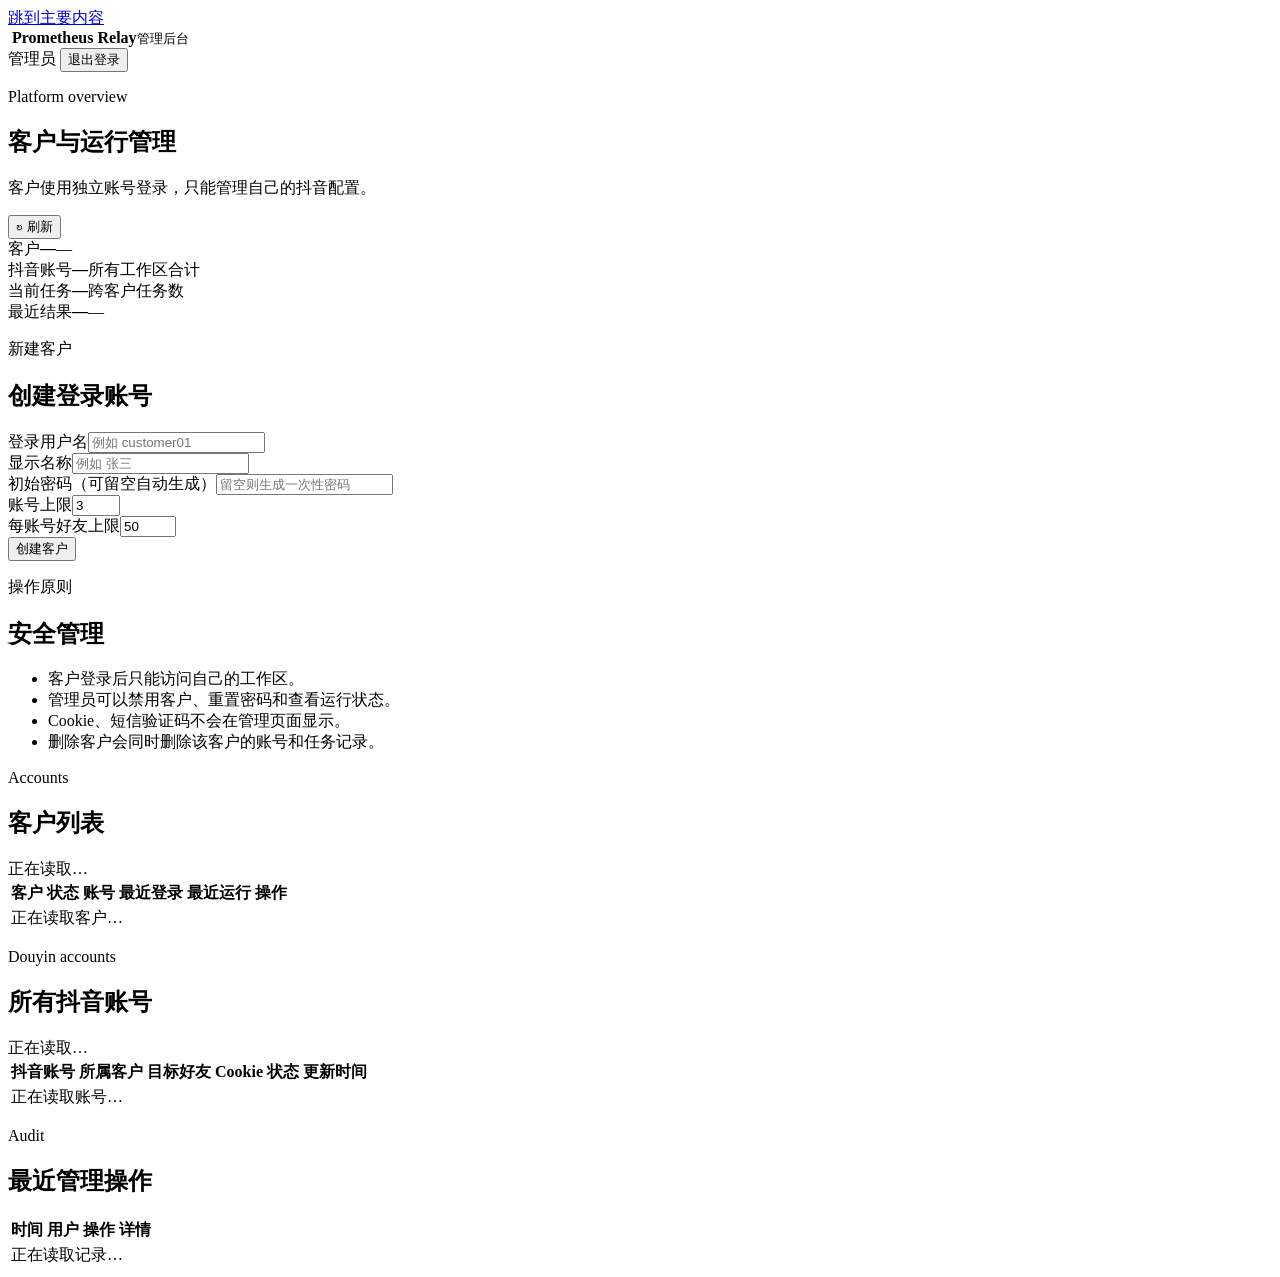
==== webapp/static/admin.html @ ec9e26dc "feat: add multi-tenant customer portal" ====
<!doctype html>
<html lang="zh-CN">
<head>
  <meta charset="utf-8">
  <meta name="viewport" content="width=device-width, initial-scale=1">
  <meta name="theme-color" content="#f6f7fb">
  <meta name="description" content="Prometheus Relay 管理后台">
  <title>管理后台 · Prometheus Relay</title>
  <link rel="icon" href="static/mark.svg?v=20260822-2" type="image/svg+xml">
  <link rel="stylesheet" href="static/app.css?v=20260822-2">
  <link rel="stylesheet" href="static/admin.css?v=20260826-1">
  <script src="static/admin.js?v=20260826-1" defer></script>
</head>
<body class="admin-page">
  <a class="skip-link" href="#adminMain">跳到主要内容</a>
  <header class="topbar">
    <div class="topbar-inner">
      <div class="brand" aria-label="Prometheus Relay">
        <img class="brand-mark" src="static/mark.svg?v=20260822-2" alt="">
        <span><strong>Prometheus Relay</strong><small>管理后台</small></span>
      </div>
      <div class="admin-header-actions">
        <span id="adminIdentity" class="user-label">管理员</span>
        <button id="adminLogout" class="button ghost compact" type="button">退出登录</button>
      </div>
    </div>
  </header>

  <main id="adminMain" class="page-shell admin-shell">
    <section class="overview" aria-labelledby="adminTitle">
      <div class="section-heading overview-heading">
        <div>
          <p class="eyebrow">Platform overview</p>
          <h1 id="adminTitle">客户与运行管理</h1>
          <p class="section-description">客户使用独立账号登录，只能管理自己的抖音配置。</p>
        </div>
        <button id="adminRefresh" class="button ghost compact" type="button">↻ 刷新</button>
      </div>
      <div class="metric-grid admin-metrics" aria-live="polite">
        <article class="metric-card accent-blue"><span class="metric-label">客户</span><strong id="customerMetric" class="metric-value">—</strong><span id="customerMetricMeta" class="metric-meta">—</span></article>
        <article class="metric-card accent-violet"><span class="metric-label">抖音账号</span><strong id="accountMetric" class="metric-value">—</strong><span class="metric-meta">所有工作区合计</span></article>
        <article class="metric-card accent-cyan"><span class="metric-label">当前任务</span><strong id="runningMetric" class="metric-value">—</strong><span class="metric-meta">跨客户任务数</span></article>
        <article class="metric-card accent-green"><span class="metric-label">最近结果</span><strong id="lastRunMetric" class="metric-value">—</strong><span id="lastRunMetricMeta" class="metric-meta">—</span></article>
      </div>
    </section>

    <div id="adminNotice" class="admin-notice" role="status" hidden></div>

    <div class="admin-grid">
      <section class="panel customer-create-panel" aria-labelledby="createCustomerTitle">
        <div class="section-heading compact-heading">
          <div><p class="eyebrow">新建客户</p><h2 id="createCustomerTitle">创建登录账号</h2></div>
        </div>
        <form id="createCustomerForm" class="admin-form">
          <div class="form-grid two-columns">
            <div class="field"><label for="customerUsername">登录用户名</label><input id="customerUsername" type="text" maxlength="64" autocomplete="off" required placeholder="例如 customer01"></div>
            <div class="field"><label for="customerDisplayName">显示名称</label><input id="customerDisplayName" type="text" maxlength="120" autocomplete="off" placeholder="例如 张三"></div>
          </div>
          <div class="field"><label for="customerPassword">初始密码（可留空自动生成）</label><input id="customerPassword" type="text" maxlength="256" autocomplete="off" placeholder="留空则生成一次性密码"></div>
          <div class="form-grid two-columns">
            <div class="field"><label for="customerMaxAccounts">账号上限</label><input id="customerMaxAccounts" type="number" min="1" max="20" value="3"></div>
            <div class="field"><label for="customerMaxTargets">每账号好友上限</label><input id="customerMaxTargets" type="number" min="1" max="100" value="50"></div>
          </div>
          <button class="button primary" type="submit">创建客户</button>
        </form>
        <div id="credentialNotice" class="credential-notice" hidden></div>
      </section>

      <section class="panel admin-help-panel" aria-labelledby="adminHelpTitle">
        <div class="section-heading compact-heading"><div><p class="eyebrow">操作原则</p><h2 id="adminHelpTitle">安全管理</h2></div></div>
        <ul class="admin-help-list">
          <li>客户登录后只能访问自己的工作区。</li>
          <li>管理员可以禁用客户、重置密码和查看运行状态。</li>
          <li>Cookie、短信验证码不会在管理页面显示。</li>
          <li>删除客户会同时删除该客户的账号和任务记录。</li>
        </ul>
      </section>
    </div>

    <section class="panel admin-table-panel" aria-labelledby="customersTitle">
      <div class="section-heading table-heading"><div><p class="eyebrow">Accounts</p><h2 id="customersTitle">客户列表</h2></div><span id="customerTableMeta" class="muted">正在读取…</span></div>
      <div class="table-wrap"><table class="admin-table"><thead><tr><th>客户</th><th>状态</th><th>账号</th><th>最近登录</th><th>最近运行</th><th class="table-actions-heading">操作</th></tr></thead><tbody id="customerRows"><tr><td colspan="6" class="table-empty">正在读取客户…</td></tr></tbody></table></div>
    </section>

    <section class="panel admin-table-panel" aria-labelledby="accountsTitle">
      <div class="section-heading table-heading"><div><p class="eyebrow">Douyin accounts</p><h2 id="accountsTitle">所有抖音账号</h2></div><span id="accountTableMeta" class="muted">正在读取…</span></div>
      <div class="table-wrap"><table class="admin-table"><thead><tr><th>抖音账号</th><th>所属客户</th><th>目标好友</th><th>Cookie 状态</th><th>更新时间</th></tr></thead><tbody id="accountRows"><tr><td colspan="5" class="table-empty">正在读取账号…</td></tr></tbody></table></div>
    </section>

    <section class="panel admin-table-panel" aria-labelledby="auditTitle">
      <div class="section-heading table-heading"><div><p class="eyebrow">Audit</p><h2 id="auditTitle">最近管理操作</h2></div></div>
      <div class="table-wrap"><table class="admin-table"><thead><tr><th>时间</th><th>用户</th><th>操作</th><th>详情</th></tr></thead><tbody id="auditRows"><tr><td colspan="4" class="table-empty">正在读取记录…</td></tr></tbody></table></div>
    </section>
  </main>

  <dialog id="customerDialog" class="admin-dialog" aria-labelledby="customerDialogTitle">
    <div class="dialog-heading"><div><p class="eyebrow">Customer workspace</p><h2 id="customerDialogTitle">客户详情</h2></div><button id="customerDialogClose" class="icon-button" type="button" aria-label="关闭">×</button></div>
    <div id="customerDialogBody" class="customer-dialog-body">正在读取…</div>
    <div class="dialog-actions"><button id="customerDialogRun" class="button primary" type="button">运行该客户任务</button><button id="customerDialogCloseBottom" class="button ghost" type="button">关闭</button></div>
  </dialog>
</body>
</html>
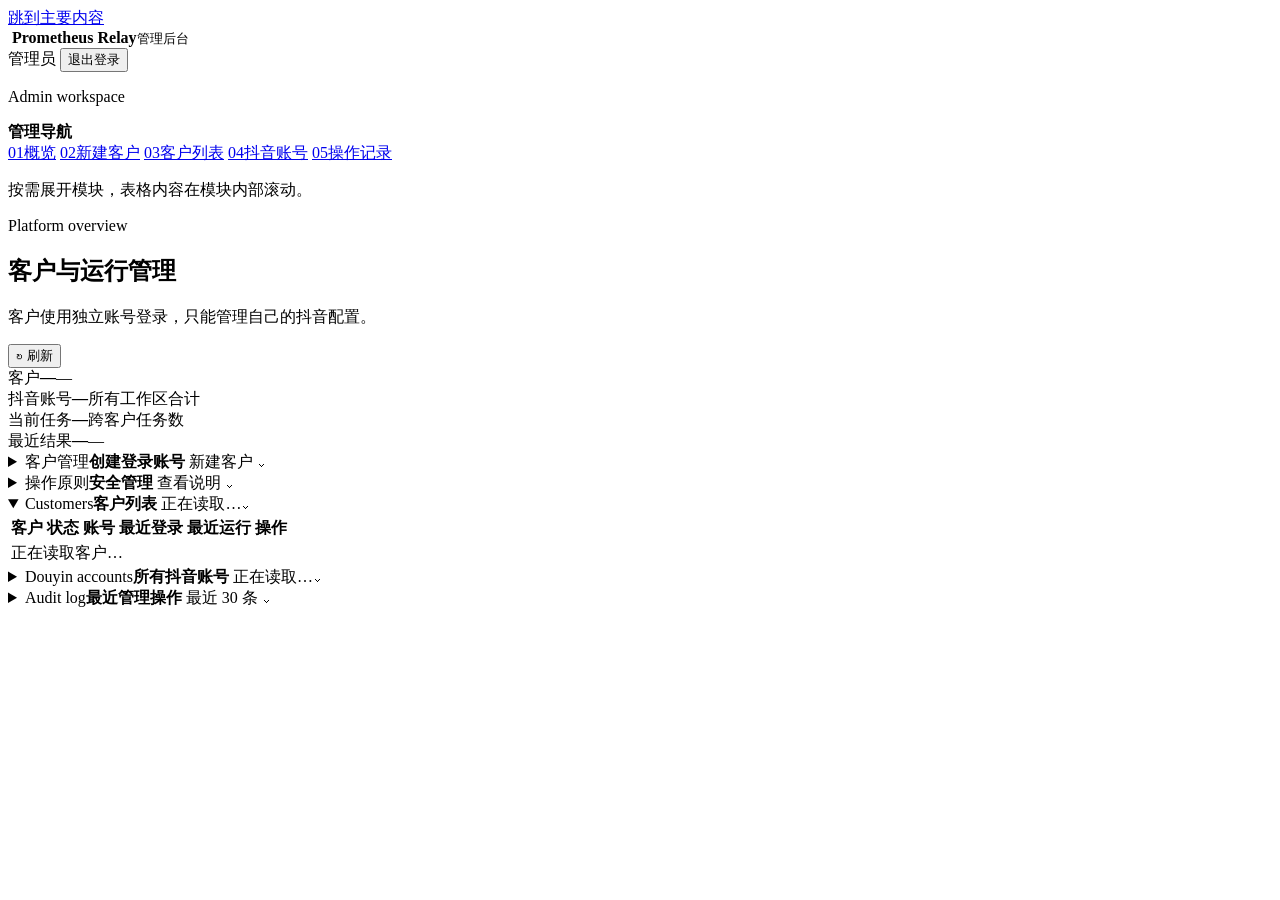
==== commit 097505b4: "feat: organize admin console with collapsible sections" ====
--- a/webapp/static/admin.html
+++ b/webapp/static/admin.html
@@ -8,8 +8,8 @@
   <title>管理后台 · Prometheus Relay</title>
   <link rel="icon" href="static/mark.svg?v=20260822-2" type="image/svg+xml">
   <link rel="stylesheet" href="static/app.css?v=20260822-2">
-  <link rel="stylesheet" href="static/admin.css?v=20260826-1">
-  <script src="static/admin.js?v=20260826-1" defer></script>
+  <link rel="stylesheet" href="static/admin.css?v=20260827-3">
+  <script src="static/admin.js?v=20260827-3" defer></script>
 </head>
 <body class="admin-page">
   <a class="skip-link" href="#adminMain">跳到主要内容</a>
@@ -27,70 +27,110 @@
   </header>
 
   <main id="adminMain" class="page-shell admin-shell">
-    <section class="overview" aria-labelledby="adminTitle">
-      <div class="section-heading overview-heading">
-        <div>
-          <p class="eyebrow">Platform overview</p>
-          <h1 id="adminTitle">客户与运行管理</h1>
-          <p class="section-description">客户使用独立账号登录，只能管理自己的抖音配置。</p>
+    <div class="admin-workspace">
+      <aside class="admin-sidebar" aria-label="管理导航">
+        <div class="admin-sidebar-heading">
+          <p>Admin workspace</p>
+          <strong>管理导航</strong>
         </div>
-        <button id="adminRefresh" class="button ghost compact" type="button">↻ 刷新</button>
+        <nav class="admin-nav">
+          <a class="is-active" data-admin-nav href="#overviewSection"><span class="nav-index">01</span><span>概览</span></a>
+          <a data-admin-nav href="#createCustomerSection"><span class="nav-index">02</span><span>新建客户</span></a>
+          <a data-admin-nav href="#customersSection"><span class="nav-index">03</span><span>客户列表</span></a>
+          <a data-admin-nav href="#accountsSection"><span class="nav-index">04</span><span>抖音账号</span></a>
+          <a data-admin-nav href="#auditSection"><span class="nav-index">05</span><span>操作记录</span></a>
+        </nav>
+        <p class="admin-sidebar-note">按需展开模块，表格内容在模块内部滚动。</p>
+      </aside>
+
+      <div class="admin-content">
+        <section id="overviewSection" class="overview admin-anchor-section" aria-labelledby="adminTitle">
+          <div class="section-heading overview-heading">
+            <div>
+              <p class="eyebrow">Platform overview</p>
+              <h1 id="adminTitle">客户与运行管理</h1>
+              <p class="section-description">客户使用独立账号登录，只能管理自己的抖音配置。</p>
+            </div>
+            <button id="adminRefresh" class="button ghost compact" type="button">↻ 刷新</button>
+          </div>
+          <div class="metric-grid admin-metrics" aria-live="polite">
+            <article class="metric-card accent-blue"><span class="metric-label">客户</span><strong id="customerMetric" class="metric-value">—</strong><span id="customerMetricMeta" class="metric-meta">—</span></article>
+            <article class="metric-card accent-violet"><span class="metric-label">抖音账号</span><strong id="accountMetric" class="metric-value">—</strong><span class="metric-meta">所有工作区合计</span></article>
+            <article class="metric-card accent-cyan"><span class="metric-label">当前任务</span><strong id="runningMetric" class="metric-value">—</strong><span class="metric-meta">跨客户任务数</span></article>
+            <article class="metric-card accent-green"><span class="metric-label">最近结果</span><strong id="lastRunMetric" class="metric-value">—</strong><span id="lastRunMetricMeta" class="metric-meta">—</span></article>
+          </div>
+        </section>
+
+        <div id="adminNotice" class="admin-notice" role="status" hidden></div>
+
+        <details id="createCustomerSection" class="panel admin-collapsible admin-anchor-section">
+          <summary class="admin-summary">
+            <span class="summary-copy"><span class="eyebrow">客户管理</span><strong>创建登录账号</strong></span>
+            <span class="summary-side">新建客户 <span class="summary-chevron" aria-hidden="true">⌄</span></span>
+          </summary>
+          <div class="collapsible-body">
+            <form id="createCustomerForm" class="admin-form">
+              <div class="form-grid two-columns">
+                <div class="field"><label for="customerUsername">登录用户名</label><input id="customerUsername" type="text" maxlength="64" autocomplete="off" required placeholder="例如 customer01"></div>
+                <div class="field"><label for="customerDisplayName">显示名称</label><input id="customerDisplayName" type="text" maxlength="120" autocomplete="off" placeholder="例如 张三"></div>
+              </div>
+              <div class="field"><label for="customerPassword">初始密码（可留空自动生成）</label><input id="customerPassword" type="text" maxlength="256" autocomplete="off" placeholder="留空则生成一次性密码"></div>
+              <div class="form-grid two-columns">
+                <div class="field"><label for="customerMaxAccounts">账号上限</label><input id="customerMaxAccounts" type="number" min="1" max="20" value="3"></div>
+                <div class="field"><label for="customerMaxTargets">每账号好友上限</label><input id="customerMaxTargets" type="number" min="1" max="100" value="50"></div>
+              </div>
+              <button class="button primary" type="submit">创建客户</button>
+            </form>
+            <div id="credentialNotice" class="credential-notice" hidden></div>
+          </div>
+        </details>
+
+        <details id="helpSection" class="panel admin-collapsible admin-anchor-section">
+          <summary class="admin-summary">
+            <span class="summary-copy"><span class="eyebrow">操作原则</span><strong>安全管理</strong></span>
+            <span class="summary-side">查看说明 <span class="summary-chevron" aria-hidden="true">⌄</span></span>
+          </summary>
+          <div class="collapsible-body">
+            <ul class="admin-help-list">
+              <li>客户登录后只能访问自己的工作区。</li>
+              <li>管理员可以禁用客户、重置密码和查看运行状态。</li>
+              <li>Cookie、短信验证码不会在管理页面显示。</li>
+              <li>删除客户会同时删除该客户的账号和任务记录。</li>
+            </ul>
+          </div>
+        </details>
+
+        <details id="customersSection" class="panel admin-collapsible admin-table-panel admin-anchor-section" open>
+          <summary class="admin-summary">
+            <span class="summary-copy"><span class="eyebrow">Customers</span><strong>客户列表</strong></span>
+            <span class="summary-side"><span id="customerTableMeta" class="muted">正在读取…</span><span class="summary-chevron" aria-hidden="true">⌄</span></span>
+          </summary>
+          <div class="collapsible-body table-body">
+            <div class="table-wrap"><table class="admin-table"><thead><tr><th>客户</th><th>状态</th><th>账号</th><th>最近登录</th><th>最近运行</th><th class="table-actions-heading">操作</th></tr></thead><tbody id="customerRows"><tr><td colspan="6" class="table-empty">正在读取客户…</td></tr></tbody></table></div>
+          </div>
+        </details>
+
+        <details id="accountsSection" class="panel admin-collapsible admin-table-panel admin-anchor-section">
+          <summary class="admin-summary">
+            <span class="summary-copy"><span class="eyebrow">Douyin accounts</span><strong>所有抖音账号</strong></span>
+            <span class="summary-side"><span id="accountTableMeta" class="muted">正在读取…</span><span class="summary-chevron" aria-hidden="true">⌄</span></span>
+          </summary>
+          <div class="collapsible-body table-body">
+            <div class="table-wrap"><table class="admin-table"><thead><tr><th>抖音账号</th><th>所属客户</th><th>目标好友</th><th>Cookie 状态</th><th>更新时间</th></tr></thead><tbody id="accountRows"><tr><td colspan="5" class="table-empty">正在读取账号…</td></tr></tbody></table></div>
+          </div>
+        </details>
+
+        <details id="auditSection" class="panel admin-collapsible admin-table-panel admin-anchor-section">
+          <summary class="admin-summary">
+            <span class="summary-copy"><span class="eyebrow">Audit log</span><strong>最近管理操作</strong></span>
+            <span class="summary-side muted">最近 30 条 <span class="summary-chevron" aria-hidden="true">⌄</span></span>
+          </summary>
+          <div class="collapsible-body table-body">
+            <div class="table-wrap"><table class="admin-table"><thead><tr><th>时间</th><th>用户</th><th>操作</th><th>详情</th></tr></thead><tbody id="auditRows"><tr><td colspan="4" class="table-empty">正在读取记录…</td></tr></tbody></table></div>
+          </div>
+        </details>
       </div>
-      <div class="metric-grid admin-metrics" aria-live="polite">
-        <article class="metric-card accent-blue"><span class="metric-label">客户</span><strong id="customerMetric" class="metric-value">—</strong><span id="customerMetricMeta" class="metric-meta">—</span></article>
-        <article class="metric-card accent-violet"><span class="metric-label">抖音账号</span><strong id="accountMetric" class="metric-value">—</strong><span class="metric-meta">所有工作区合计</span></article>
-        <article class="metric-card accent-cyan"><span class="metric-label">当前任务</span><strong id="runningMetric" class="metric-value">—</strong><span class="metric-meta">跨客户任务数</span></article>
-        <article class="metric-card accent-green"><span class="metric-label">最近结果</span><strong id="lastRunMetric" class="metric-value">—</strong><span id="lastRunMetricMeta" class="metric-meta">—</span></article>
-      </div>
-    </section>
-
-    <div id="adminNotice" class="admin-notice" role="status" hidden></div>
-
-    <div class="admin-grid">
-      <section class="panel customer-create-panel" aria-labelledby="createCustomerTitle">
-        <div class="section-heading compact-heading">
-          <div><p class="eyebrow">新建客户</p><h2 id="createCustomerTitle">创建登录账号</h2></div>
-        </div>
-        <form id="createCustomerForm" class="admin-form">
-          <div class="form-grid two-columns">
-            <div class="field"><label for="customerUsername">登录用户名</label><input id="customerUsername" type="text" maxlength="64" autocomplete="off" required placeholder="例如 customer01"></div>
-            <div class="field"><label for="customerDisplayName">显示名称</label><input id="customerDisplayName" type="text" maxlength="120" autocomplete="off" placeholder="例如 张三"></div>
-          </div>
-          <div class="field"><label for="customerPassword">初始密码（可留空自动生成）</label><input id="customerPassword" type="text" maxlength="256" autocomplete="off" placeholder="留空则生成一次性密码"></div>
-          <div class="form-grid two-columns">
-            <div class="field"><label for="customerMaxAccounts">账号上限</label><input id="customerMaxAccounts" type="number" min="1" max="20" value="3"></div>
-            <div class="field"><label for="customerMaxTargets">每账号好友上限</label><input id="customerMaxTargets" type="number" min="1" max="100" value="50"></div>
-          </div>
-          <button class="button primary" type="submit">创建客户</button>
-        </form>
-        <div id="credentialNotice" class="credential-notice" hidden></div>
-      </section>
-
-      <section class="panel admin-help-panel" aria-labelledby="adminHelpTitle">
-        <div class="section-heading compact-heading"><div><p class="eyebrow">操作原则</p><h2 id="adminHelpTitle">安全管理</h2></div></div>
-        <ul class="admin-help-list">
-          <li>客户登录后只能访问自己的工作区。</li>
-          <li>管理员可以禁用客户、重置密码和查看运行状态。</li>
-          <li>Cookie、短信验证码不会在管理页面显示。</li>
-          <li>删除客户会同时删除该客户的账号和任务记录。</li>
-        </ul>
-      </section>
     </div>
-
-    <section class="panel admin-table-panel" aria-labelledby="customersTitle">
-      <div class="section-heading table-heading"><div><p class="eyebrow">Accounts</p><h2 id="customersTitle">客户列表</h2></div><span id="customerTableMeta" class="muted">正在读取…</span></div>
-      <div class="table-wrap"><table class="admin-table"><thead><tr><th>客户</th><th>状态</th><th>账号</th><th>最近登录</th><th>最近运行</th><th class="table-actions-heading">操作</th></tr></thead><tbody id="customerRows"><tr><td colspan="6" class="table-empty">正在读取客户…</td></tr></tbody></table></div>
-    </section>
-
-    <section class="panel admin-table-panel" aria-labelledby="accountsTitle">
-      <div class="section-heading table-heading"><div><p class="eyebrow">Douyin accounts</p><h2 id="accountsTitle">所有抖音账号</h2></div><span id="accountTableMeta" class="muted">正在读取…</span></div>
-      <div class="table-wrap"><table class="admin-table"><thead><tr><th>抖音账号</th><th>所属客户</th><th>目标好友</th><th>Cookie 状态</th><th>更新时间</th></tr></thead><tbody id="accountRows"><tr><td colspan="5" class="table-empty">正在读取账号…</td></tr></tbody></table></div>
-    </section>
-
-    <section class="panel admin-table-panel" aria-labelledby="auditTitle">
-      <div class="section-heading table-heading"><div><p class="eyebrow">Audit</p><h2 id="auditTitle">最近管理操作</h2></div></div>
-      <div class="table-wrap"><table class="admin-table"><thead><tr><th>时间</th><th>用户</th><th>操作</th><th>详情</th></tr></thead><tbody id="auditRows"><tr><td colspan="4" class="table-empty">正在读取记录…</td></tr></tbody></table></div>
-    </section>
   </main>
 
   <dialog id="customerDialog" class="admin-dialog" aria-labelledby="customerDialogTitle">
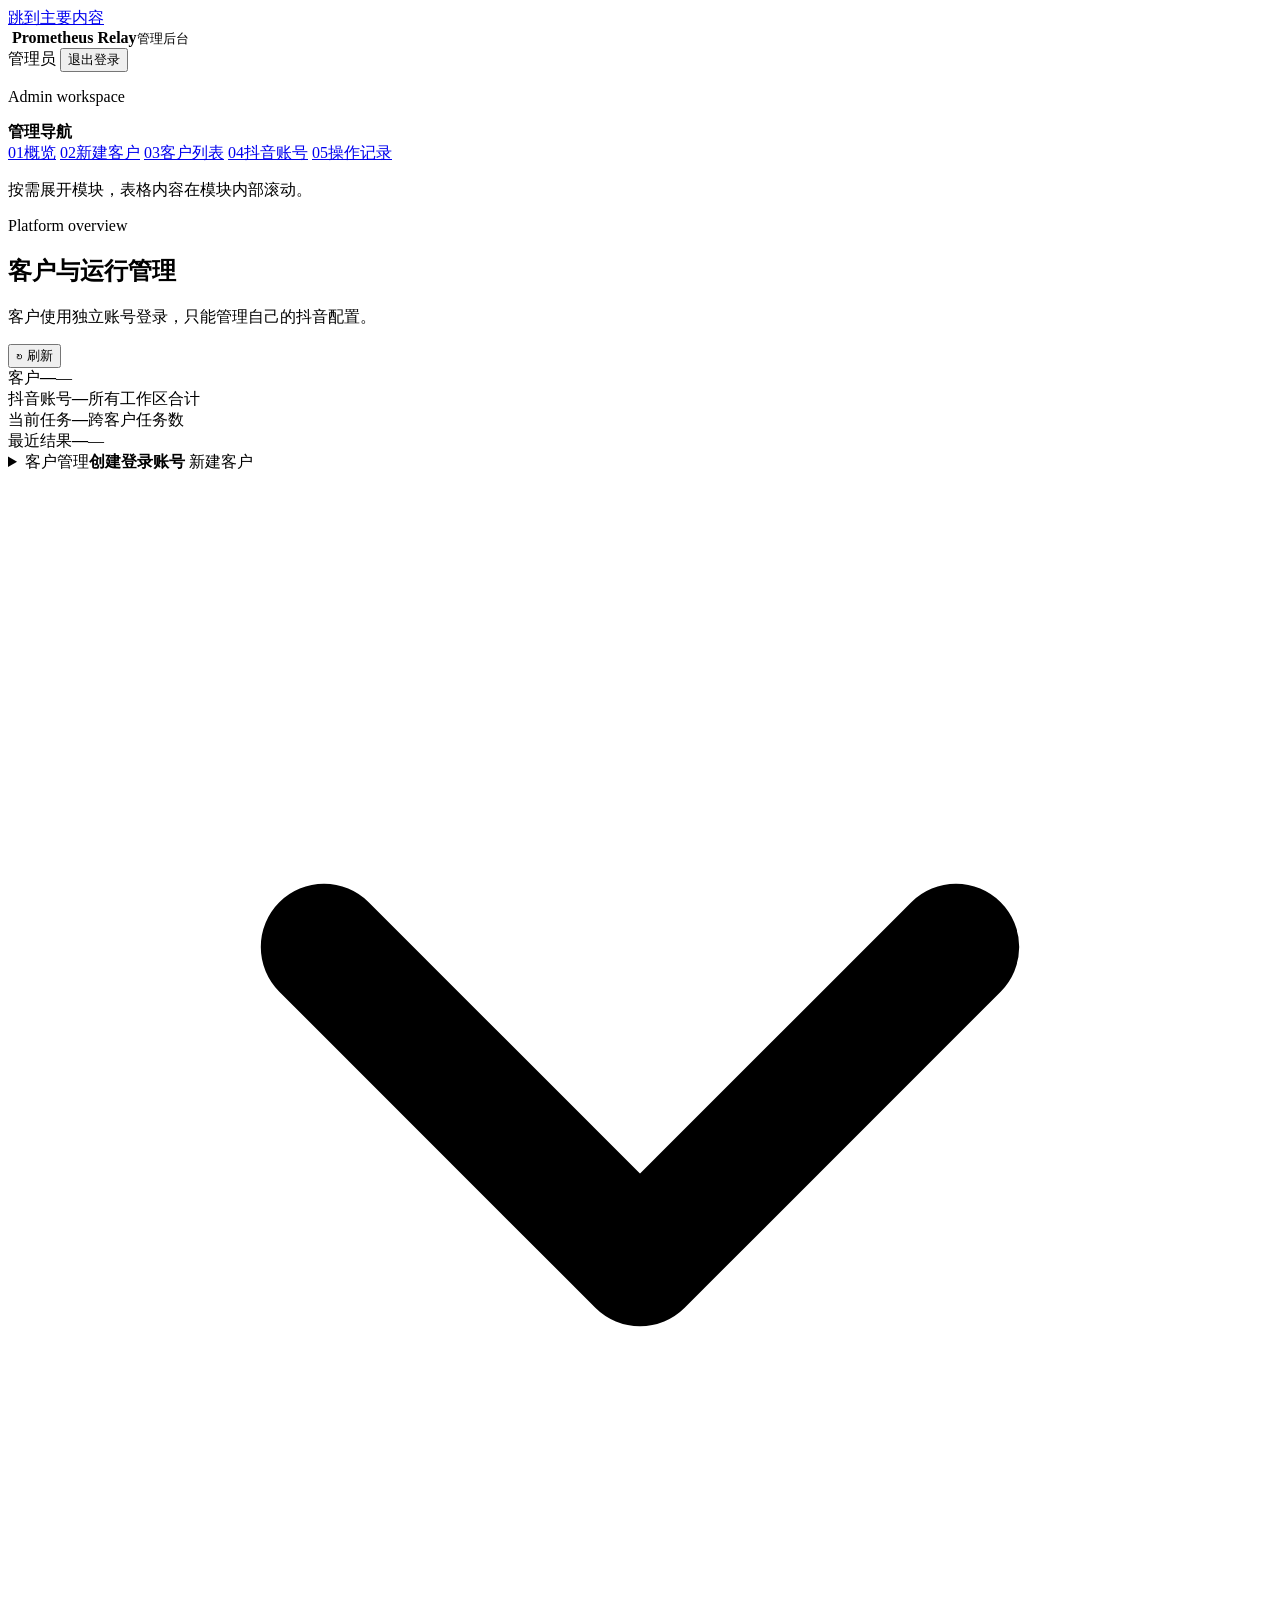
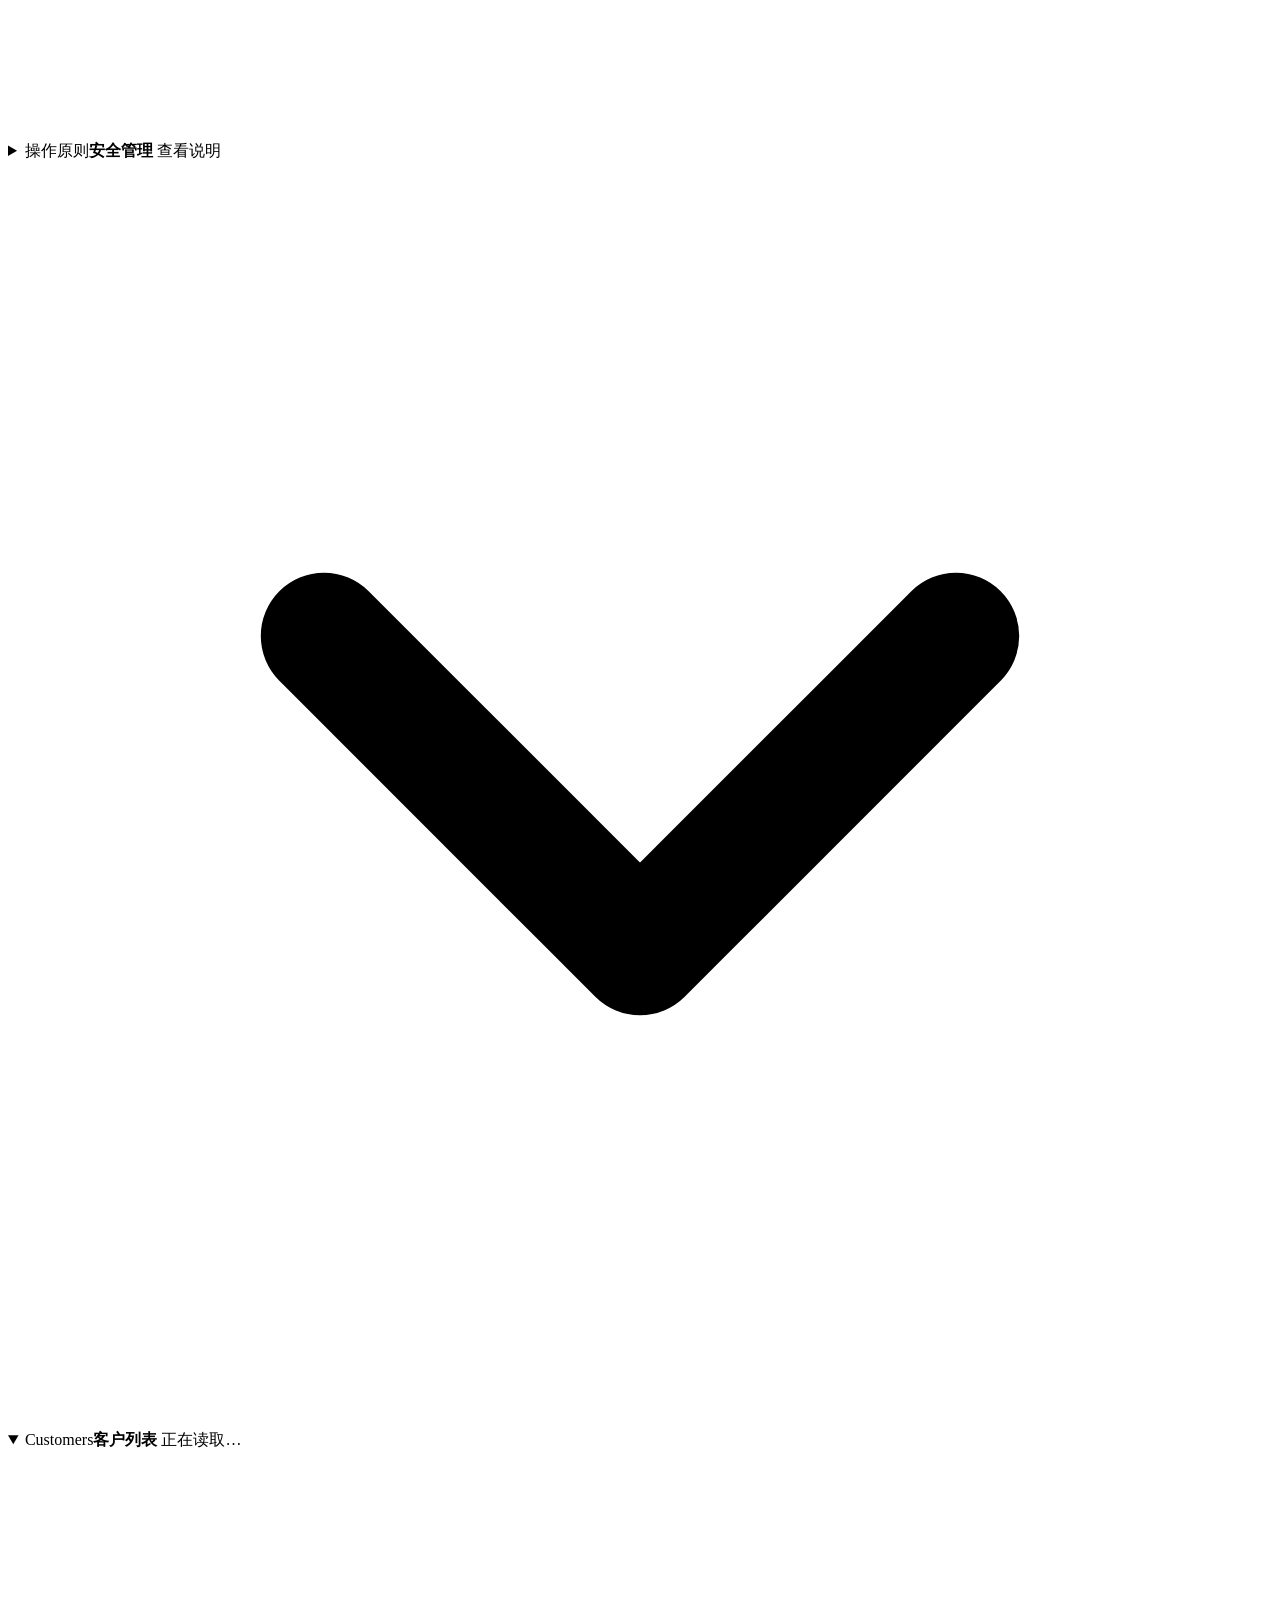
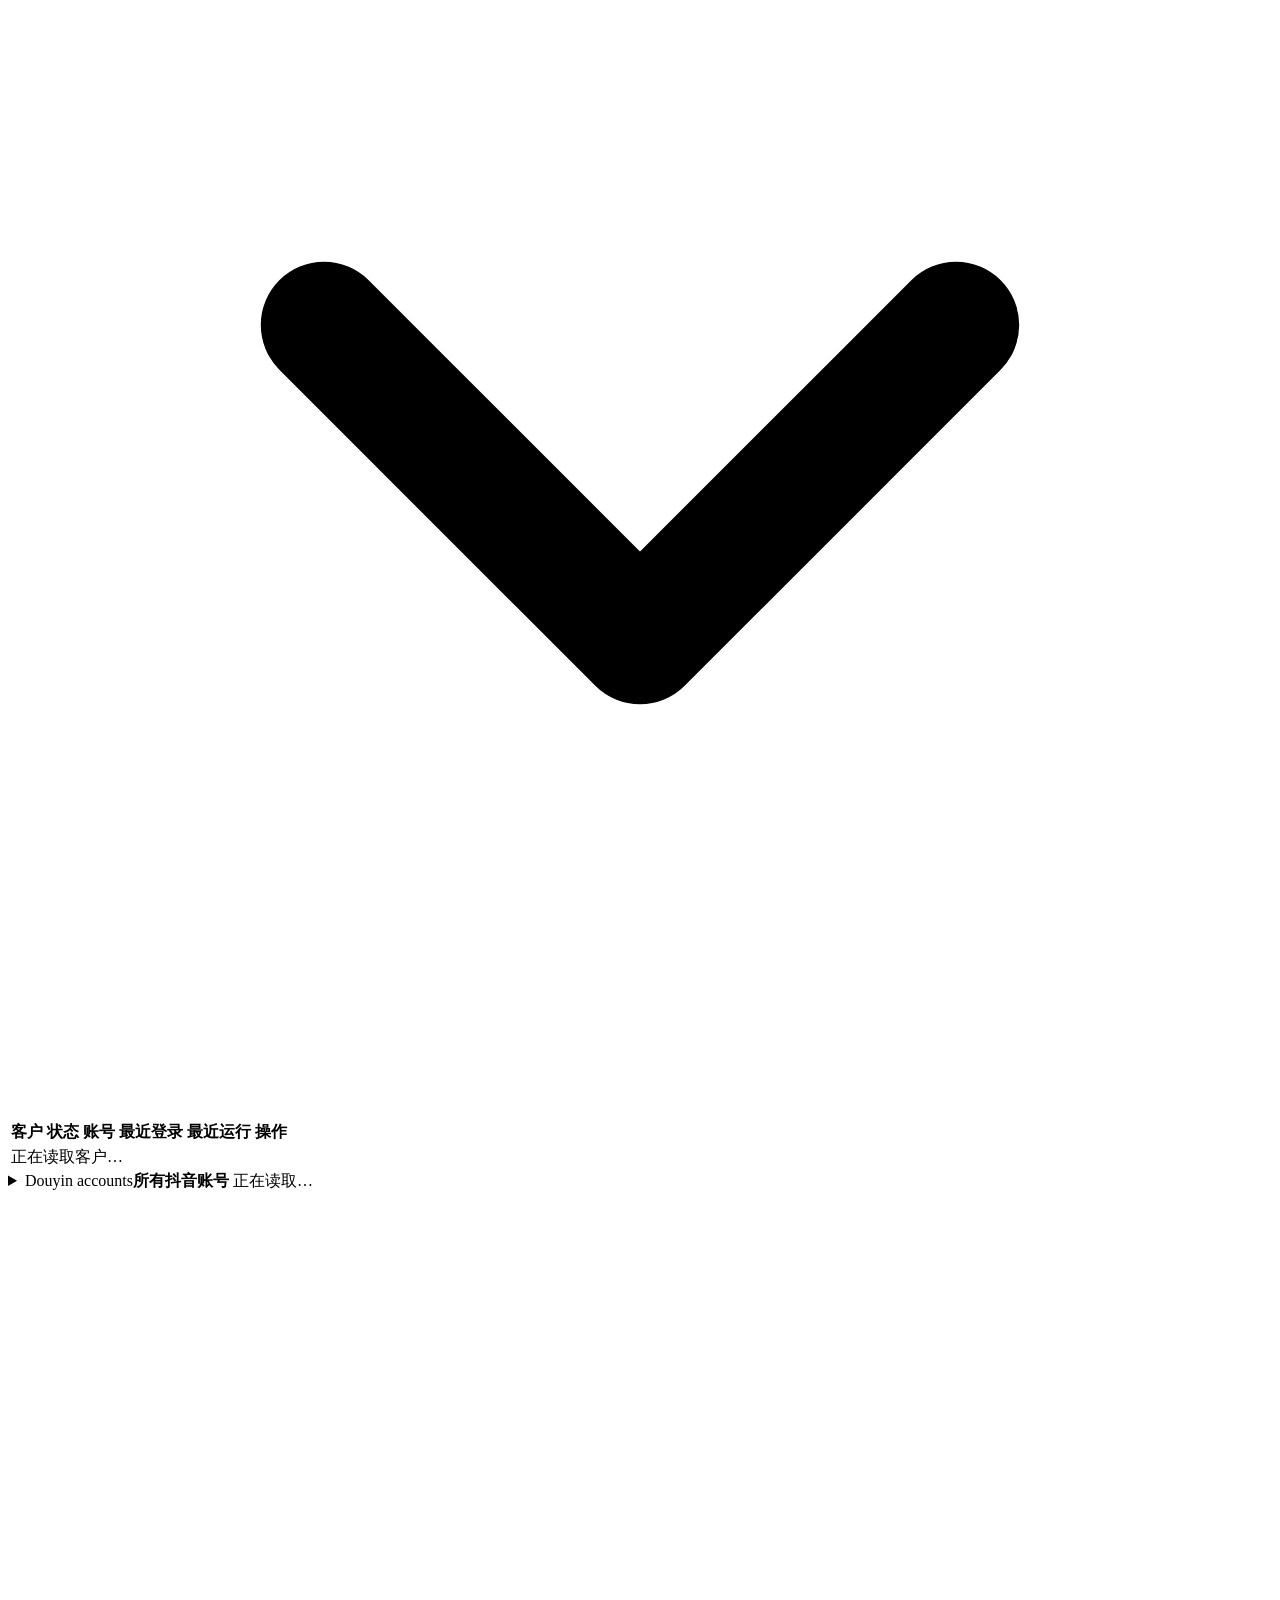
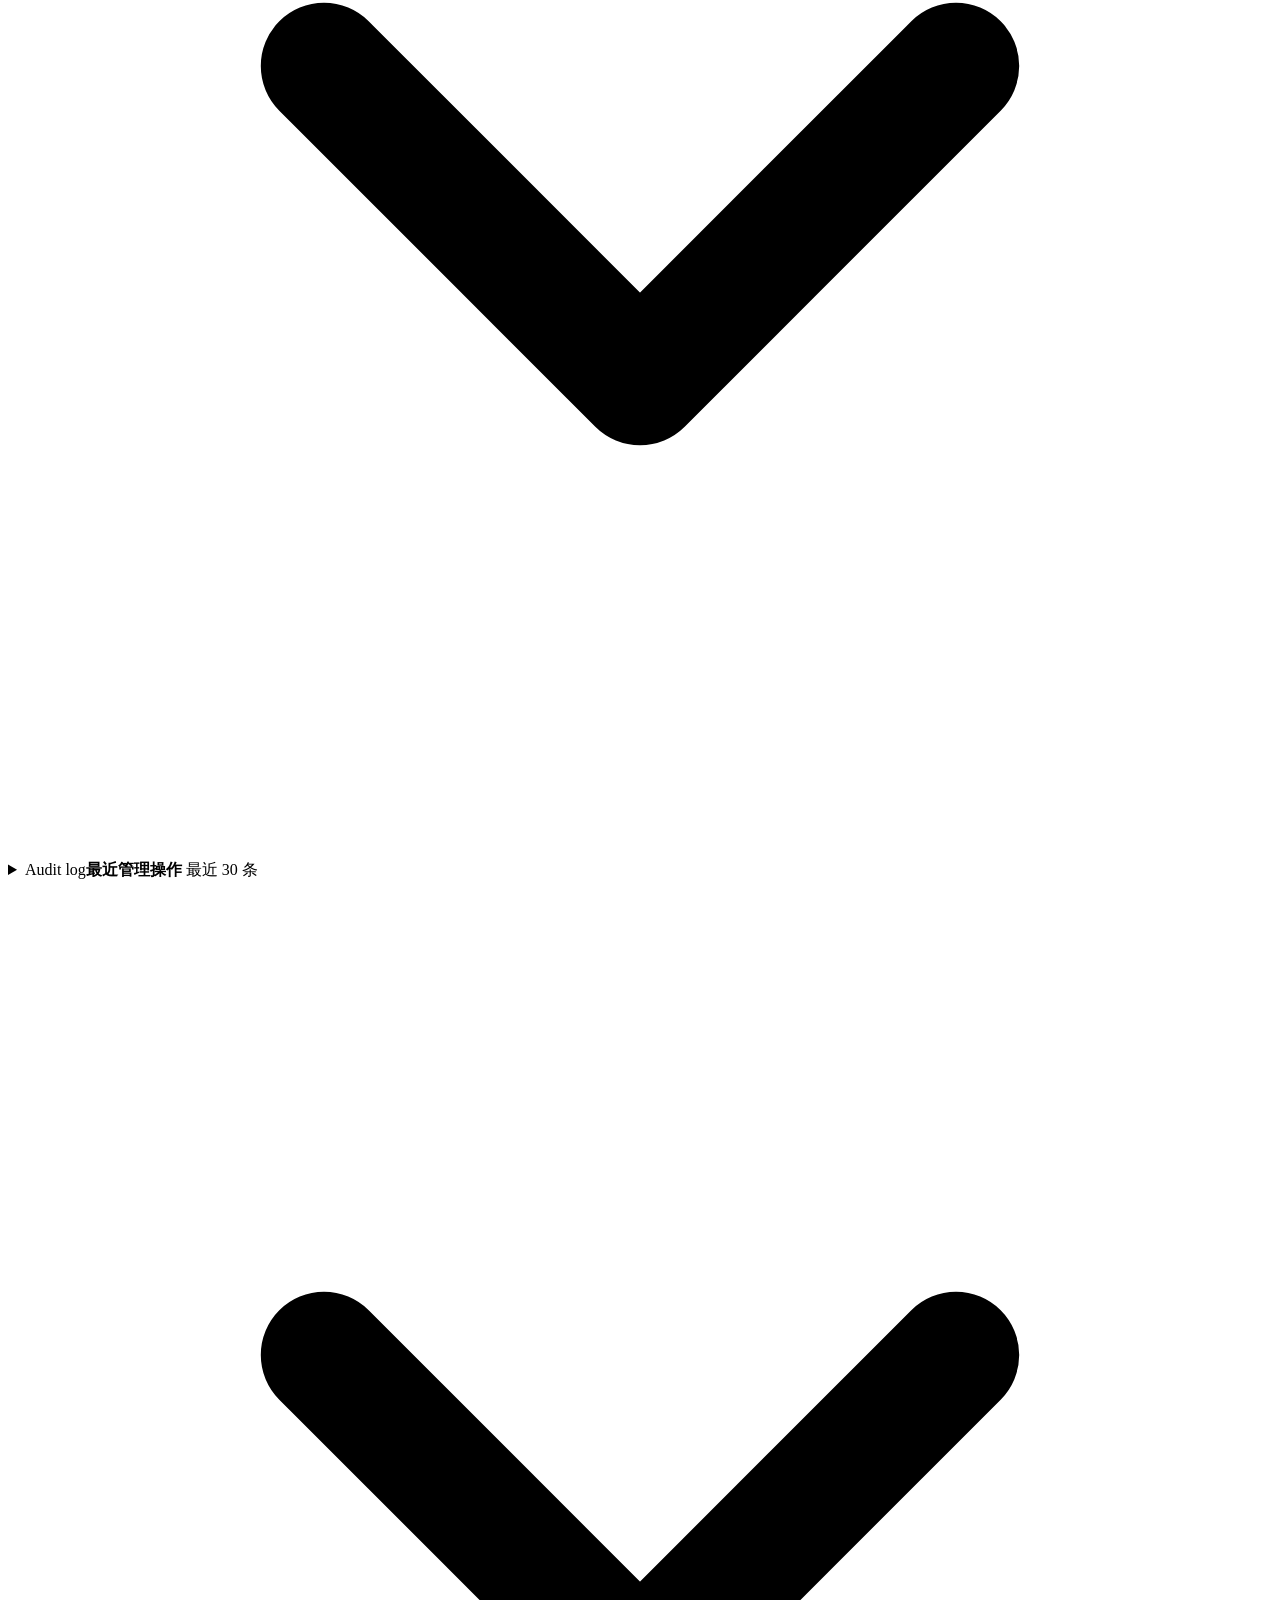
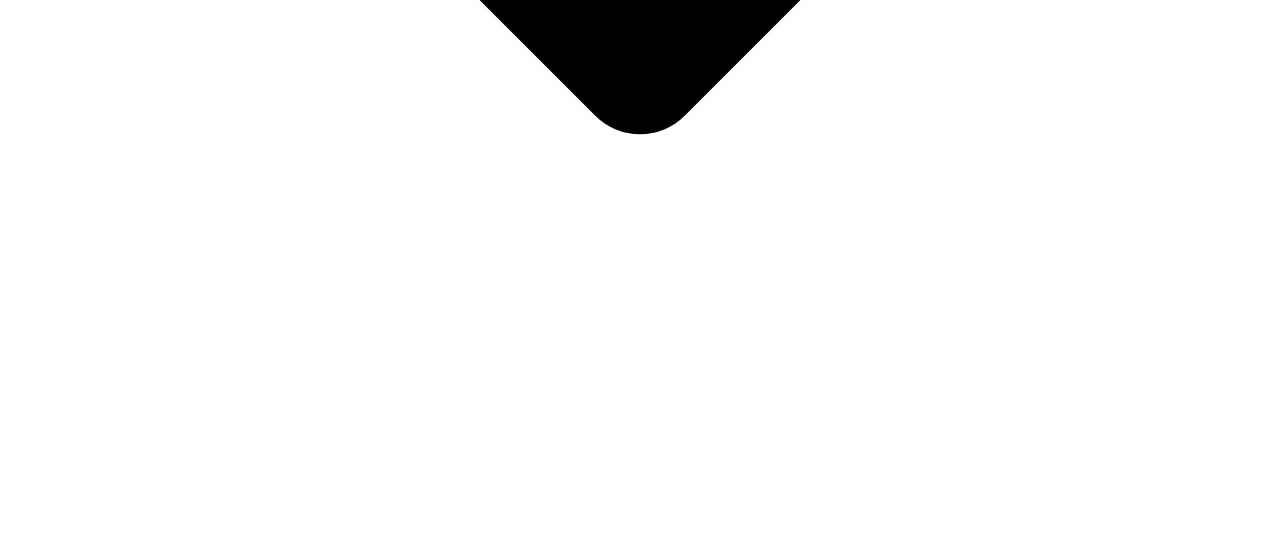
==== commit a9b6d4df: "fix: replace admin collapse icons with svg" ====
--- a/webapp/static/admin.html
+++ b/webapp/static/admin.html
@@ -8,7 +8,7 @@
   <title>管理后台 · Prometheus Relay</title>
   <link rel="icon" href="static/mark.svg?v=20260822-2" type="image/svg+xml">
   <link rel="stylesheet" href="static/app.css?v=20260822-2">
-  <link rel="stylesheet" href="static/admin.css?v=20260827-3">
+  <link rel="stylesheet" href="static/admin.css?v=20260827-4">
   <script src="static/admin.js?v=20260827-3" defer></script>
 </head>
 <body class="admin-page">
@@ -66,7 +66,7 @@
         <details id="createCustomerSection" class="panel admin-collapsible admin-anchor-section">
           <summary class="admin-summary">
             <span class="summary-copy"><span class="eyebrow">客户管理</span><strong>创建登录账号</strong></span>
-            <span class="summary-side">新建客户 <span class="summary-chevron" aria-hidden="true">⌄</span></span>
+            <span class="summary-side">新建客户 <span class="summary-chevron" aria-hidden="true"><svg viewBox="0 0 16 16" fill="none"><path d="m4 6 4 4 4-4" stroke="currentColor" stroke-width="1.6" stroke-linecap="round" stroke-linejoin="round"></path></svg></span></span>
           </summary>
           <div class="collapsible-body">
             <form id="createCustomerForm" class="admin-form">
@@ -88,7 +88,7 @@
         <details id="helpSection" class="panel admin-collapsible admin-anchor-section">
           <summary class="admin-summary">
             <span class="summary-copy"><span class="eyebrow">操作原则</span><strong>安全管理</strong></span>
-            <span class="summary-side">查看说明 <span class="summary-chevron" aria-hidden="true">⌄</span></span>
+            <span class="summary-side">查看说明 <span class="summary-chevron" aria-hidden="true"><svg viewBox="0 0 16 16" fill="none"><path d="m4 6 4 4 4-4" stroke="currentColor" stroke-width="1.6" stroke-linecap="round" stroke-linejoin="round"></path></svg></span></span>
           </summary>
           <div class="collapsible-body">
             <ul class="admin-help-list">
@@ -103,7 +103,7 @@
         <details id="customersSection" class="panel admin-collapsible admin-table-panel admin-anchor-section" open>
           <summary class="admin-summary">
             <span class="summary-copy"><span class="eyebrow">Customers</span><strong>客户列表</strong></span>
-            <span class="summary-side"><span id="customerTableMeta" class="muted">正在读取…</span><span class="summary-chevron" aria-hidden="true">⌄</span></span>
+            <span class="summary-side"><span id="customerTableMeta" class="muted">正在读取…</span><span class="summary-chevron" aria-hidden="true"><svg viewBox="0 0 16 16" fill="none"><path d="m4 6 4 4 4-4" stroke="currentColor" stroke-width="1.6" stroke-linecap="round" stroke-linejoin="round"></path></svg></span></span>
           </summary>
           <div class="collapsible-body table-body">
             <div class="table-wrap"><table class="admin-table"><thead><tr><th>客户</th><th>状态</th><th>账号</th><th>最近登录</th><th>最近运行</th><th class="table-actions-heading">操作</th></tr></thead><tbody id="customerRows"><tr><td colspan="6" class="table-empty">正在读取客户…</td></tr></tbody></table></div>
@@ -113,7 +113,7 @@
         <details id="accountsSection" class="panel admin-collapsible admin-table-panel admin-anchor-section">
           <summary class="admin-summary">
             <span class="summary-copy"><span class="eyebrow">Douyin accounts</span><strong>所有抖音账号</strong></span>
-            <span class="summary-side"><span id="accountTableMeta" class="muted">正在读取…</span><span class="summary-chevron" aria-hidden="true">⌄</span></span>
+            <span class="summary-side"><span id="accountTableMeta" class="muted">正在读取…</span><span class="summary-chevron" aria-hidden="true"><svg viewBox="0 0 16 16" fill="none"><path d="m4 6 4 4 4-4" stroke="currentColor" stroke-width="1.6" stroke-linecap="round" stroke-linejoin="round"></path></svg></span></span>
           </summary>
           <div class="collapsible-body table-body">
             <div class="table-wrap"><table class="admin-table"><thead><tr><th>抖音账号</th><th>所属客户</th><th>目标好友</th><th>Cookie 状态</th><th>更新时间</th></tr></thead><tbody id="accountRows"><tr><td colspan="5" class="table-empty">正在读取账号…</td></tr></tbody></table></div>
@@ -123,7 +123,7 @@
         <details id="auditSection" class="panel admin-collapsible admin-table-panel admin-anchor-section">
           <summary class="admin-summary">
             <span class="summary-copy"><span class="eyebrow">Audit log</span><strong>最近管理操作</strong></span>
-            <span class="summary-side muted">最近 30 条 <span class="summary-chevron" aria-hidden="true">⌄</span></span>
+            <span class="summary-side muted">最近 30 条 <span class="summary-chevron" aria-hidden="true"><svg viewBox="0 0 16 16" fill="none"><path d="m4 6 4 4 4-4" stroke="currentColor" stroke-width="1.6" stroke-linecap="round" stroke-linejoin="round"></path></svg></span></span>
           </summary>
           <div class="collapsible-body table-body">
             <div class="table-wrap"><table class="admin-table"><thead><tr><th>时间</th><th>用户</th><th>操作</th><th>详情</th></tr></thead><tbody id="auditRows"><tr><td colspan="4" class="table-empty">正在读取记录…</td></tr></tbody></table></div>
